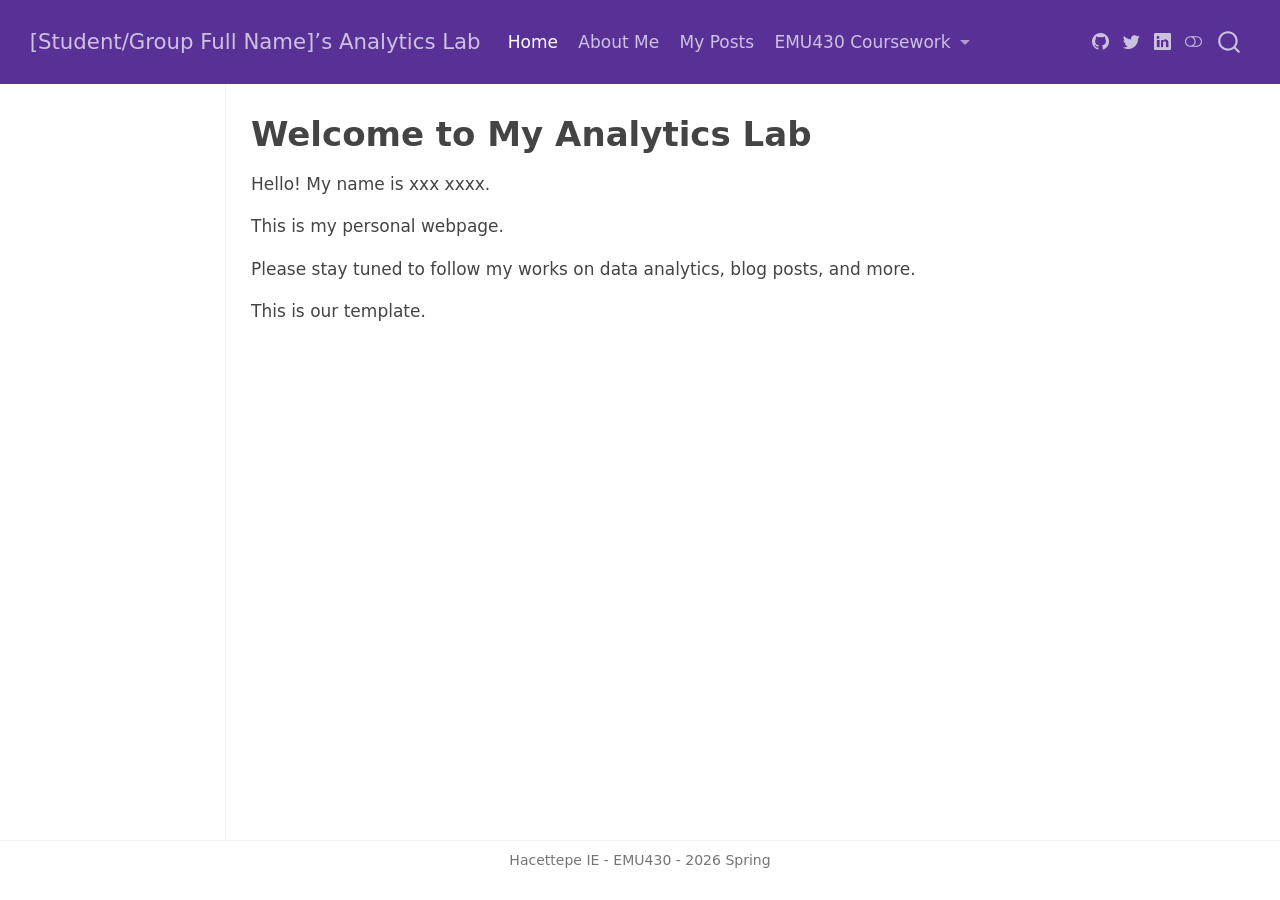
==== docs/index.html @ 42df0af8 "render website" ====
<!DOCTYPE html>
<html xmlns="http://www.w3.org/1999/xhtml" lang="en" xml:lang="en"><head>

<meta charset="utf-8">
<meta name="generator" content="quarto-1.9.30">

<meta name="viewport" content="width=device-width, initial-scale=1.0, user-scalable=yes">


<title>Welcome to My Analytics Lab – [Student/Group Full Name]’s Analytics Lab</title>
<style>
/* Default styles provided by pandoc.
** See https://pandoc.org/MANUAL.html#variables-for-html for config info.
*/
code{white-space: pre-wrap;}
span.smallcaps{font-variant: small-caps;}
div.columns{display: flex; gap: min(4vw, 1.5em);}
div.column{flex: auto; overflow-x: auto;}
div.hanging-indent{margin-left: 1.5em; text-indent: -1.5em;}
ul.task-list{list-style: none;}
ul.task-list li input[type="checkbox"] {
  width: 0.8em;
  margin: 0 0.8em 0.2em -1em; /* quarto-specific, see https://github.com/quarto-dev/quarto-cli/issues/4556 */ 
  vertical-align: middle;
}
</style>


<script src="site_libs/quarto-nav/quarto-nav.js"></script>
<script src="site_libs/quarto-nav/headroom.min.js"></script>
<script src="site_libs/clipboard/clipboard.min.js"></script>
<script src="site_libs/quarto-search/autocomplete.umd.js"></script>
<script src="site_libs/quarto-search/fuse.min.js"></script>
<script src="site_libs/quarto-search/quarto-search.js"></script>
<meta name="quarto:offset" content="./">
<script src="site_libs/quarto-html/quarto.js" type="module"></script>
<script src="site_libs/quarto-html/tabsets/tabsets.js" type="module"></script>
<script src="site_libs/quarto-html/popper.min.js"></script>
<script src="site_libs/quarto-html/tippy.umd.min.js"></script>
<script src="site_libs/quarto-html/anchor.min.js"></script>
<link href="site_libs/quarto-html/tippy.css" rel="stylesheet">
<link href="site_libs/quarto-html/quarto-syntax-highlighting-b6a8276bf55561bdbc268162d41bd1f7.css" rel="stylesheet" class="quarto-color-scheme" id="quarto-text-highlighting-styles">
<link href="site_libs/quarto-html/quarto-syntax-highlighting-dark-a8da12e74b29c2e7b17644f84b91567b.css" rel="stylesheet" class="quarto-color-scheme quarto-color-alternate" id="quarto-text-highlighting-styles">
<link href="site_libs/quarto-html/quarto-syntax-highlighting-b6a8276bf55561bdbc268162d41bd1f7.css" rel="stylesheet" class="quarto-color-scheme-extra" id="quarto-text-highlighting-styles">
<script src="site_libs/bootstrap/bootstrap.min.js"></script>
<link href="site_libs/bootstrap/bootstrap-icons.css" rel="stylesheet">
<link href="site_libs/bootstrap/bootstrap-395c188b881b0a90ebad1752b08cd63b.min.css" rel="stylesheet" append-hash="true" class="quarto-color-scheme" id="quarto-bootstrap" data-mode="light">
<link href="site_libs/bootstrap/bootstrap-dark-3bea599cb692cbf2e1308bd1668d69fb.min.css" rel="stylesheet" append-hash="true" class="quarto-color-scheme quarto-color-alternate" id="quarto-bootstrap" data-mode="dark">
<link href="site_libs/bootstrap/bootstrap-395c188b881b0a90ebad1752b08cd63b.min.css" rel="stylesheet" append-hash="true" class="quarto-color-scheme-extra" id="quarto-bootstrap" data-mode="light">
<script id="quarto-search-options" type="application/json">{
  "location": "navbar",
  "copy-button": false,
  "collapse-after": 3,
  "panel-placement": "end",
  "type": "overlay",
  "limit": 50,
  "keyboard-shortcut": [
    "f",
    "/",
    "s"
  ],
  "show-item-context": false,
  "language": {
    "search-no-results-text": "No results",
    "search-matching-documents-text": "matching documents",
    "search-copy-link-title": "Copy link to search",
    "search-hide-matches-text": "Hide additional matches",
    "search-more-match-text": "more match in this document",
    "search-more-matches-text": "more matches in this document",
    "search-clear-button-title": "Clear",
    "search-text-placeholder": "",
    "search-detached-cancel-button-title": "Cancel",
    "search-submit-button-title": "Submit",
    "search-label": "Search"
  }
}</script>


<link rel="stylesheet" href="styles.css">
</head>

<body class="docked nav-fixed quarto-light"><script id="quarto-html-before-body" type="application/javascript">
    const toggleBodyColorMode = (bsSheetEl) => {
      const mode = bsSheetEl.getAttribute("data-mode");
      const bodyEl = window.document.querySelector("body");
      if (mode === "dark") {
        bodyEl.classList.add("quarto-dark");
        bodyEl.classList.remove("quarto-light");
      } else {
        bodyEl.classList.add("quarto-light");
        bodyEl.classList.remove("quarto-dark");
      }
    }
    const toggleBodyColorPrimary = () => {
      const bsSheetEl = window.document.querySelector("link#quarto-bootstrap:not([rel=disabled-stylesheet])");
      if (bsSheetEl) {
        toggleBodyColorMode(bsSheetEl);
      }
    }
    const setColorSchemeToggle = (alternate) => {
      const toggles = window.document.querySelectorAll('.quarto-color-scheme-toggle');
      for (let i=0; i < toggles.length; i++) {
        const toggle = toggles[i];
        if (toggle) {
          if (alternate) {
            toggle.classList.add("alternate");
          } else {
            toggle.classList.remove("alternate");
          }
        }
      }
    };
    const toggleColorMode = (alternate) => {
      // Switch the stylesheets
      const primaryStylesheets = window.document.querySelectorAll('link.quarto-color-scheme:not(.quarto-color-alternate)');
      const alternateStylesheets = window.document.querySelectorAll('link.quarto-color-scheme.quarto-color-alternate');
      manageTransitions('#quarto-margin-sidebar .nav-link', false);
      if (alternate) {
        // note: dark is layered on light, we don't disable primary!
        enableStylesheet(alternateStylesheets);
        for (const sheetNode of alternateStylesheets) {
          if (sheetNode.id === "quarto-bootstrap") {
            toggleBodyColorMode(sheetNode);
          }
        }
      } else {
        disableStylesheet(alternateStylesheets);
        enableStylesheet(primaryStylesheets)
        toggleBodyColorPrimary();
      }
      manageTransitions('#quarto-margin-sidebar .nav-link', true);
      // Switch the toggles
      setColorSchemeToggle(alternate)
      // Hack to workaround the fact that safari doesn't
      // properly recolor the scrollbar when toggling (#1455)
      if (navigator.userAgent.indexOf('Safari') > 0 && navigator.userAgent.indexOf('Chrome') == -1) {
        manageTransitions("body", false);
        window.scrollTo(0, 1);
        setTimeout(() => {
          window.scrollTo(0, 0);
          manageTransitions("body", true);
        }, 40);
      }
    }
    const disableStylesheet = (stylesheets) => {
      for (let i=0; i < stylesheets.length; i++) {
        const stylesheet = stylesheets[i];
        stylesheet.rel = 'disabled-stylesheet';
      }
    }
    const enableStylesheet = (stylesheets) => {
      for (let i=0; i < stylesheets.length; i++) {
        const stylesheet = stylesheets[i];
        if(stylesheet.rel !== 'stylesheet') { // for Chrome, which will still FOUC without this check
          stylesheet.rel = 'stylesheet';
        }
      }
    }
    const manageTransitions = (selector, allowTransitions) => {
      const els = window.document.querySelectorAll(selector);
      for (let i=0; i < els.length; i++) {
        const el = els[i];
        if (allowTransitions) {
          el.classList.remove('notransition');
        } else {
          el.classList.add('notransition');
        }
      }
    }
    const isFileUrl = () => {
      return window.location.protocol === 'file:';
    }
    const hasAlternateSentinel = () => {
      let styleSentinel = getColorSchemeSentinel();
      if (styleSentinel !== null) {
        return styleSentinel === "alternate";
      } else {
        return false;
      }
    }
    const setStyleSentinel = (alternate) => {
      const value = alternate ? "alternate" : "default";
      if (!isFileUrl()) {
        window.localStorage.setItem("quarto-color-scheme", value);
      } else {
        localAlternateSentinel = value;
      }
    }
    const getColorSchemeSentinel = () => {
      if (!isFileUrl()) {
        const storageValue = window.localStorage.getItem("quarto-color-scheme");
        return storageValue != null ? storageValue : localAlternateSentinel;
      } else {
        return localAlternateSentinel;
      }
    }
    const toggleGiscusIfUsed = (isAlternate, darkModeDefault) => {
      const baseTheme = document.querySelector('#giscus-base-theme')?.value ?? 'light';
      const alternateTheme = document.querySelector('#giscus-alt-theme')?.value ?? 'dark';
      let newTheme = '';
      if(authorPrefersDark) {
        newTheme = isAlternate ? baseTheme : alternateTheme;
      } else {
        newTheme = isAlternate ? alternateTheme : baseTheme;
      }
      const changeGiscusTheme = () => {
        // From: https://github.com/giscus/giscus/issues/336
        const sendMessage = (message) => {
          const iframe = document.querySelector('iframe.giscus-frame');
          if (!iframe) return;
          iframe.contentWindow.postMessage({ giscus: message }, 'https://giscus.app');
        }
        sendMessage({
          setConfig: {
            theme: newTheme
          }
        });
      }
      const isGiscussLoaded = window.document.querySelector('iframe.giscus-frame') !== null;
      if (isGiscussLoaded) {
        changeGiscusTheme();
      }
    };
    const authorPrefersDark = false;
    const darkModeDefault = authorPrefersDark;
      document.querySelector('link#quarto-text-highlighting-styles.quarto-color-scheme-extra').rel = 'disabled-stylesheet';
      document.querySelector('link#quarto-bootstrap.quarto-color-scheme-extra').rel = 'disabled-stylesheet';
    let localAlternateSentinel = darkModeDefault ? 'alternate' : 'default';
    // Dark / light mode switch
    window.quartoToggleColorScheme = () => {
      // Read the current dark / light value
      let toAlternate = !hasAlternateSentinel();
      toggleColorMode(toAlternate);
      setStyleSentinel(toAlternate);
      toggleGiscusIfUsed(toAlternate, darkModeDefault);
      window.dispatchEvent(new Event('resize'));
    };
    // Switch to dark mode if need be
    if (hasAlternateSentinel()) {
      toggleColorMode(true);
    } else {
      toggleColorMode(false);
    }
  </script>

<div id="quarto-search-results"></div>
  <header id="quarto-header" class="headroom fixed-top">
    <nav class="navbar navbar-expand-lg " data-bs-theme="dark">
      <div class="navbar-container container-fluid">
      <div class="navbar-brand-container mx-auto">
    <a class="navbar-brand" href="./index.html">
    <span class="navbar-title">[Student/Group Full Name]’s Analytics Lab</span>
    </a>
  </div>
            <div id="quarto-search" class="" title="Search"></div>
          <button class="navbar-toggler" type="button" data-bs-toggle="collapse" data-bs-target="#navbarCollapse" aria-controls="navbarCollapse" role="menu" aria-expanded="false" aria-label="Toggle navigation" onclick="if (window.quartoToggleHeadroom) { window.quartoToggleHeadroom(); }">
  <span class="navbar-toggler-icon"></span>
</button>
          <div class="collapse navbar-collapse" id="navbarCollapse">
            <ul class="navbar-nav navbar-nav-scroll me-auto">
  <li class="nav-item">
    <a class="nav-link active" href="./index.html" aria-current="page"> 
<span class="menu-text">Home</span></a>
  </li>  
  <li class="nav-item">
    <a class="nav-link" href="./about.html"> 
<span class="menu-text">About Me</span></a>
  </li>  
  <li class="nav-item">
    <a class="nav-link" href="./posts.html"> 
<span class="menu-text">My Posts</span></a>
  </li>  
  <li class="nav-item dropdown ">
    <a class="nav-link dropdown-toggle" href="#" id="nav-menu-emu430-coursework" role="link" data-bs-toggle="dropdown" aria-expanded="false">
 <span class="menu-text">EMU430 Coursework</span>
    </a>
    <ul class="dropdown-menu" aria-labelledby="nav-menu-emu430-coursework">    
        <li>
    <a class="dropdown-item" href="./assignments.html">
 <span class="dropdown-text">Assignments</span></a>
  </li>  
        <li>
    <a class="dropdown-item" href="./project.html">
 <span class="dropdown-text">Project</span></a>
  </li>  
    </ul>
  </li>
</ul>
          </div> <!-- /navcollapse -->
            <div class="quarto-navbar-tools tools-wide">
    <a href="https://twitter.com" title="" class="quarto-navigation-tool px-1" aria-label=""><i class="bi bi-github"></i></a>
    <a href="https://twitter.com" title="" class="quarto-navigation-tool px-1" aria-label=""><i class="bi bi-twitter"></i></a>
    <a href="https://linkedin.com" title="" class="quarto-navigation-tool px-1" aria-label=""><i class="bi bi-linkedin"></i></a>
  <a href="" class="quarto-color-scheme-toggle quarto-navigation-tool  px-1" onclick="window.quartoToggleColorScheme(); return false;" title="Toggle dark mode"><i class="bi"></i></a>
</div>
      </div> <!-- /container-fluid -->
    </nav>
</header>
<!-- content -->
<div id="quarto-content" class="quarto-container page-columns page-rows-contents page-layout-article page-navbar">
<!-- sidebar -->
  <nav id="quarto-sidebar" class="sidebar collapse collapse-horizontal quarto-sidebar-collapse-item sidebar-navigation docked overflow-auto">
    
</nav>
<div id="quarto-sidebar-glass" class="quarto-sidebar-collapse-item" data-bs-toggle="collapse" data-bs-target=".quarto-sidebar-collapse-item"></div>
<!-- margin-sidebar -->
    <div id="quarto-margin-sidebar" class="sidebar margin-sidebar zindex-bottom">
    </div>
<!-- main -->
<main class="content" id="quarto-document-content">


<header id="title-block-header" class="quarto-title-block default">
<div class="quarto-title">
<h1 class="title">Welcome to My Analytics Lab</h1>
</div>



<div class="quarto-title-meta">

    
  
    
  </div>
  


</header>


<p>Hello! My name is xxx xxxx.</p>
<p>This is my personal webpage.</p>
<p>Please stay tuned to follow my works on data analytics, blog posts, and more.</p>
<p>This is our template.</p>



<a onclick="window.scrollTo(0, 0); return false;" role="button" id="quarto-back-to-top"><i class="bi bi-arrow-up"></i> Back to top</a></main> <!-- /main -->
<script id="quarto-html-after-body" type="application/javascript">
  window.document.addEventListener("DOMContentLoaded", function (event) {
    // Ensure there is a toggle, if there isn't float one in the top right
    if (window.document.querySelector('.quarto-color-scheme-toggle') === null) {
      const a = window.document.createElement('a');
      a.classList.add('top-right');
      a.classList.add('quarto-color-scheme-toggle');
      a.href = "";
      a.onclick = function() { try { window.quartoToggleColorScheme(); } catch {} return false; };
      const i = window.document.createElement("i");
      i.classList.add('bi');
      a.appendChild(i);
      window.document.body.appendChild(a);
    }
    setColorSchemeToggle(hasAlternateSentinel())
    const icon = "";
    const anchorJS = new window.AnchorJS();
    anchorJS.options = {
      placement: 'right',
      icon: icon
    };
    anchorJS.add('.anchored');
    const isCodeAnnotation = (el) => {
      for (const clz of el.classList) {
        if (clz.startsWith('code-annotation-')) {                     
          return true;
        }
      }
      return false;
    }
    const onCopySuccess = function(e) {
      // button target
      const button = e.trigger;
      // don't keep focus
      button.blur();
      // flash "checked"
      button.classList.add('code-copy-button-checked');
      var currentTitle = button.getAttribute("title");
      button.setAttribute("title", "Copied!");
      let tooltip;
      if (window.bootstrap) {
        button.setAttribute("data-bs-toggle", "tooltip");
        button.setAttribute("data-bs-placement", "left");
        button.setAttribute("data-bs-title", "Copied!");
        tooltip = new bootstrap.Tooltip(button, 
          { trigger: "manual", 
            customClass: "code-copy-button-tooltip",
            offset: [0, -8]});
        tooltip.show();    
      }
      setTimeout(function() {
        if (tooltip) {
          tooltip.hide();
          button.removeAttribute("data-bs-title");
          button.removeAttribute("data-bs-toggle");
          button.removeAttribute("data-bs-placement");
        }
        button.setAttribute("title", currentTitle);
        button.classList.remove('code-copy-button-checked');
      }, 1000);
      // clear code selection
      e.clearSelection();
    }
    const getTextToCopy = function(trigger) {
      const outerScaffold = trigger.parentElement.cloneNode(true);
      const codeEl = outerScaffold.querySelector('code');
      for (const childEl of codeEl.children) {
        if (isCodeAnnotation(childEl)) {
          childEl.remove();
        }
      }
      return codeEl.innerText;
    }
    const clipboard = new window.ClipboardJS('.code-copy-button:not([data-in-quarto-modal])', {
      text: getTextToCopy
    });
    clipboard.on('success', onCopySuccess);
    if (window.document.getElementById('quarto-embedded-source-code-modal')) {
      const clipboardModal = new window.ClipboardJS('.code-copy-button[data-in-quarto-modal]', {
        text: getTextToCopy,
        container: window.document.getElementById('quarto-embedded-source-code-modal')
      });
      clipboardModal.on('success', onCopySuccess);
    }
      var localhostRegex = new RegExp(/^(?:http|https):\/\/localhost\:?[0-9]*\//);
      var mailtoRegex = new RegExp(/^mailto:/);
        var filterRegex = new RegExp('/' + window.location.host + '/');
      var isInternal = (href) => {
          return filterRegex.test(href) || localhostRegex.test(href) || mailtoRegex.test(href);
      }
      // Inspect non-navigation links and adorn them if external
     var links = window.document.querySelectorAll('a[href]:not(.nav-link):not(.navbar-brand):not(.toc-action):not(.sidebar-link):not(.sidebar-item-toggle):not(.pagination-link):not(.no-external):not([aria-hidden]):not(.dropdown-item):not(.quarto-navigation-tool):not(.about-link)');
      for (var i=0; i<links.length; i++) {
        const link = links[i];
        if (!isInternal(link.href)) {
          // undo the damage that might have been done by quarto-nav.js in the case of
          // links that we want to consider external
          if (link.dataset.originalHref !== undefined) {
            link.href = link.dataset.originalHref;
          }
        }
      }
    function tippyHover(el, contentFn, onTriggerFn, onUntriggerFn) {
      const config = {
        allowHTML: true,
        maxWidth: 500,
        delay: 100,
        arrow: false,
        appendTo: function(el) {
            return el.parentElement;
        },
        interactive: true,
        interactiveBorder: 10,
        theme: 'quarto',
        placement: 'bottom-start',
      };
      if (contentFn) {
        config.content = contentFn;
      }
      if (onTriggerFn) {
        config.onTrigger = onTriggerFn;
      }
      if (onUntriggerFn) {
        config.onUntrigger = onUntriggerFn;
      }
      window.tippy(el, config); 
    }
    const noterefs = window.document.querySelectorAll('a[role="doc-noteref"]');
    for (var i=0; i<noterefs.length; i++) {
      const ref = noterefs[i];
      tippyHover(ref, function() {
        // use id or data attribute instead here
        let href = ref.getAttribute('data-footnote-href') || ref.getAttribute('href');
        try { href = new URL(href).hash; } catch {}
        const id = href.replace(/^#\/?/, "");
        const note = window.document.getElementById(id);
        if (note) {
          return note.innerHTML;
        } else {
          return "";
        }
      });
    }
    const xrefs = window.document.querySelectorAll('a.quarto-xref');
    const processXRef = (id, note) => {
      // Strip column container classes
      const stripColumnClz = (el) => {
        el.classList.remove("page-full", "page-columns");
        if (el.children) {
          for (const child of el.children) {
            stripColumnClz(child);
          }
        }
      }
      stripColumnClz(note)
      if (id === null || id.startsWith('sec-')) {
        // Special case sections, only their first couple elements
        const container = document.createElement("div");
        if (note.children && note.children.length > 2) {
          container.appendChild(note.children[0].cloneNode(true));
          for (let i = 1; i < note.children.length; i++) {
            const child = note.children[i];
            if (child.tagName === "P" && child.innerText === "") {
              continue;
            } else {
              container.appendChild(child.cloneNode(true));
              break;
            }
          }
          if (window.Quarto?.typesetMath) {
            window.Quarto.typesetMath(container);
          }
          return container.innerHTML
        } else {
          if (window.Quarto?.typesetMath) {
            window.Quarto.typesetMath(note);
          }
          return note.innerHTML;
        }
      } else {
        // Remove any anchor links if they are present
        const anchorLink = note.querySelector('a.anchorjs-link');
        if (anchorLink) {
          anchorLink.remove();
        }
        if (window.Quarto?.typesetMath) {
          window.Quarto.typesetMath(note);
        }
        if (note.classList.contains("callout")) {
          return note.outerHTML;
        } else {
          return note.innerHTML;
        }
      }
    }
    for (var i=0; i<xrefs.length; i++) {
      const xref = xrefs[i];
      tippyHover(xref, undefined, function(instance) {
        instance.disable();
        let url = xref.getAttribute('href');
        let hash = undefined; 
        if (url.startsWith('#')) {
          hash = url;
        } else {
          try { hash = new URL(url).hash; } catch {}
        }
        if (hash) {
          const id = hash.replace(/^#\/?/, "");
          const note = window.document.getElementById(id);
          if (note !== null) {
            try {
              const html = processXRef(id, note.cloneNode(true));
              instance.setContent(html);
            } finally {
              instance.enable();
              instance.show();
            }
          } else {
            // See if we can fetch this
            fetch(url.split('#')[0])
            .then(res => res.text())
            .then(html => {
              const parser = new DOMParser();
              const htmlDoc = parser.parseFromString(html, "text/html");
              const note = htmlDoc.getElementById(id);
              if (note !== null) {
                const html = processXRef(id, note);
                instance.setContent(html);
              } 
            }).finally(() => {
              instance.enable();
              instance.show();
            });
          }
        } else {
          // See if we can fetch a full url (with no hash to target)
          // This is a special case and we should probably do some content thinning / targeting
          fetch(url)
          .then(res => res.text())
          .then(html => {
            const parser = new DOMParser();
            const htmlDoc = parser.parseFromString(html, "text/html");
            const note = htmlDoc.querySelector('main.content');
            if (note !== null) {
              // This should only happen for chapter cross references
              // (since there is no id in the URL)
              // remove the first header
              if (note.children.length > 0 && note.children[0].tagName === "HEADER") {
                note.children[0].remove();
              }
              const html = processXRef(null, note);
              instance.setContent(html);
            } 
          }).finally(() => {
            instance.enable();
            instance.show();
          });
        }
      }, function(instance) {
      });
    }
        let selectedAnnoteEl;
        const selectorForAnnotation = ( cell, annotation) => {
          let cellAttr = 'data-code-cell="' + cell + '"';
          let lineAttr = 'data-code-annotation="' +  annotation + '"';
          const selector = 'span[' + cellAttr + '][' + lineAttr + ']';
          return selector;
        }
        const selectCodeLines = (annoteEl) => {
          const doc = window.document;
          const targetCell = annoteEl.getAttribute("data-target-cell");
          const targetAnnotation = annoteEl.getAttribute("data-target-annotation");
          const annoteSpan = window.document.querySelector(selectorForAnnotation(targetCell, targetAnnotation));
          const lines = annoteSpan.getAttribute("data-code-lines").split(",");
          const lineIds = lines.map((line) => {
            return targetCell + "-" + line;
          })
          let top = null;
          let height = null;
          let parent = null;
          if (lineIds.length > 0) {
              //compute the position of the single el (top and bottom and make a div)
              const el = window.document.getElementById(lineIds[0]);
              top = el.offsetTop;
              height = el.offsetHeight;
              parent = el.parentElement.parentElement;
            if (lineIds.length > 1) {
              const lastEl = window.document.getElementById(lineIds[lineIds.length - 1]);
              const bottom = lastEl.offsetTop + lastEl.offsetHeight;
              height = bottom - top;
            }
            if (top !== null && height !== null && parent !== null) {
              // cook up a div (if necessary) and position it 
              let div = window.document.getElementById("code-annotation-line-highlight");
              if (div === null) {
                div = window.document.createElement("div");
                div.setAttribute("id", "code-annotation-line-highlight");
                div.style.position = 'absolute';
                parent.appendChild(div);
              }
              div.style.top = top - 2 + "px";
              div.style.height = height + 4 + "px";
              div.style.left = 0;
              let gutterDiv = window.document.getElementById("code-annotation-line-highlight-gutter");
              if (gutterDiv === null) {
                gutterDiv = window.document.createElement("div");
                gutterDiv.setAttribute("id", "code-annotation-line-highlight-gutter");
                gutterDiv.style.position = 'absolute';
                const codeCell = window.document.getElementById(targetCell);
                const gutter = codeCell.querySelector('.code-annotation-gutter');
                gutter.appendChild(gutterDiv);
              }
              gutterDiv.style.top = top - 2 + "px";
              gutterDiv.style.height = height + 4 + "px";
            }
            selectedAnnoteEl = annoteEl;
          }
        };
        const unselectCodeLines = () => {
          const elementsIds = ["code-annotation-line-highlight", "code-annotation-line-highlight-gutter"];
          elementsIds.forEach((elId) => {
            const div = window.document.getElementById(elId);
            if (div) {
              div.remove();
            }
          });
          selectedAnnoteEl = undefined;
        };
          // Handle positioning of the toggle
      window.addEventListener(
        "resize",
        throttle(() => {
          elRect = undefined;
          if (selectedAnnoteEl) {
            selectCodeLines(selectedAnnoteEl);
          }
        }, 10)
      );
      function throttle(fn, ms) {
      let throttle = false;
      let timer;
        return (...args) => {
          if(!throttle) { // first call gets through
              fn.apply(this, args);
              throttle = true;
          } else { // all the others get throttled
              if(timer) clearTimeout(timer); // cancel #2
              timer = setTimeout(() => {
                fn.apply(this, args);
                timer = throttle = false;
              }, ms);
          }
        };
      }
        // Attach click handler to the DT
        const annoteDls = window.document.querySelectorAll('dt[data-target-cell]');
        for (const annoteDlNode of annoteDls) {
          annoteDlNode.addEventListener('click', (event) => {
            const clickedEl = event.target;
            if (clickedEl !== selectedAnnoteEl) {
              unselectCodeLines();
              const activeEl = window.document.querySelector('dt[data-target-cell].code-annotation-active');
              if (activeEl) {
                activeEl.classList.remove('code-annotation-active');
              }
              selectCodeLines(clickedEl);
              clickedEl.classList.add('code-annotation-active');
            } else {
              // Unselect the line
              unselectCodeLines();
              clickedEl.classList.remove('code-annotation-active');
            }
          });
        }
    const findCites = (el) => {
      const parentEl = el.parentElement;
      if (parentEl) {
        const cites = parentEl.dataset.cites;
        if (cites) {
          return {
            el,
            cites: cites.split(' ')
          };
        } else {
          return findCites(el.parentElement)
        }
      } else {
        return undefined;
      }
    };
    var bibliorefs = window.document.querySelectorAll('a[role="doc-biblioref"]');
    for (var i=0; i<bibliorefs.length; i++) {
      const ref = bibliorefs[i];
      const citeInfo = findCites(ref);
      if (citeInfo) {
        tippyHover(citeInfo.el, function() {
          var popup = window.document.createElement('div');
          citeInfo.cites.forEach(function(cite) {
            var citeDiv = window.document.createElement('div');
            citeDiv.classList.add('hanging-indent');
            citeDiv.classList.add('csl-entry');
            var biblioDiv = window.document.getElementById('ref-' + cite);
            if (biblioDiv) {
              citeDiv.innerHTML = biblioDiv.innerHTML;
            }
            popup.appendChild(citeDiv);
          });
          return popup.innerHTML;
        });
      }
    }
  });
  </script>
</div> <!-- /content -->
<footer class="footer">
  <div class="nav-footer">
    <div class="nav-footer-left">
      &nbsp;
    </div>   
    <div class="nav-footer-center">
<p>Hacettepe IE - EMU430 - 2026 Spring</p>
</div>
    <div class="nav-footer-right">
      &nbsp;
    </div>
  </div>
</footer>




</body></html>
---- docs/site_libs/quarto-html/quarto-syntax-highlighting-b6a8276bf55561bdbc268162d41bd1f7.css ----
/* quarto syntax highlight colors */
:root {
  --quarto-hl-ot-color: #003B4F;
  --quarto-hl-at-color: #657422;
  --quarto-hl-ss-color: #20794D;
  --quarto-hl-an-color: #5E5E5E;
  --quarto-hl-fu-color: #4758AB;
  --quarto-hl-st-color: #20794D;
  --quarto-hl-cf-color: #003B4F;
  --quarto-hl-op-color: #5E5E5E;
  --quarto-hl-er-color: #AD0000;
  --quarto-hl-bn-color: #AD0000;
  --quarto-hl-al-color: #AD0000;
  --quarto-hl-va-color: #111111;
  --quarto-hl-bu-color: inherit;
  --quarto-hl-ex-color: inherit;
  --quarto-hl-pp-color: #AD0000;
  --quarto-hl-in-color: #5E5E5E;
  --quarto-hl-vs-color: #20794D;
  --quarto-hl-wa-color: #5E5E5E;
  --quarto-hl-do-color: #5E5E5E;
  --quarto-hl-im-color: #00769E;
  --quarto-hl-ch-color: #20794D;
  --quarto-hl-dt-color: #AD0000;
  --quarto-hl-fl-color: #AD0000;
  --quarto-hl-co-color: #5E5E5E;
  --quarto-hl-cv-color: #5E5E5E;
  --quarto-hl-cn-color: #8f5902;
  --quarto-hl-sc-color: #5E5E5E;
  --quarto-hl-dv-color: #AD0000;
  --quarto-hl-kw-color: #003B4F;
}

/* other quarto variables */
:root {
  --quarto-font-monospace: SFMono-Regular, Menlo, Monaco, Consolas, "Liberation Mono", "Courier New", monospace;
}

/* syntax highlight based on Pandoc's rules */
pre > code.sourceCode > span {
  color: #003B4F;
}

code.sourceCode > span {
  color: #003B4F;
}

div.sourceCode,
div.sourceCode pre.sourceCode {
  color: #003B4F;
}

/* Normal */
code span {
  color: #003B4F;
}

/* Alert */
code span.al {
  color: #AD0000;
  font-style: inherit;
}

/* Annotation */
code span.an {
  color: #5E5E5E;
  font-style: inherit;
}

/* Attribute */
code span.at {
  color: #657422;
  font-style: inherit;
}

/* BaseN */
code span.bn {
  color: #AD0000;
  font-style: inherit;
}

/* BuiltIn */
code span.bu {
  font-style: inherit;
}

/* ControlFlow */
code span.cf {
  color: #003B4F;
  font-weight: bold;
  font-style: inherit;
}

/* Char */
code span.ch {
  color: #20794D;
  font-style: inherit;
}

/* Constant */
code span.cn {
  color: #8f5902;
  font-style: inherit;
}

/* Comment */
code span.co {
  color: #5E5E5E;
  font-style: inherit;
}

/* CommentVar */
code span.cv {
  color: #5E5E5E;
  font-style: italic;
}

/* Documentation */
code span.do {
  color: #5E5E5E;
  font-style: italic;
}

/* DataType */
code span.dt {
  color: #AD0000;
  font-style: inherit;
}

/* DecVal */
code span.dv {
  color: #AD0000;
  font-style: inherit;
}

/* Error */
code span.er {
  color: #AD0000;
  font-style: inherit;
}

/* Extension */
code span.ex {
  font-style: inherit;
}

/* Float */
code span.fl {
  color: #AD0000;
  font-style: inherit;
}

/* Function */
code span.fu {
  color: #4758AB;
  font-style: inherit;
}

/* Import */
code span.im {
  color: #00769E;
  font-style: inherit;
}

/* Information */
code span.in {
  color: #5E5E5E;
  font-style: inherit;
}

/* Keyword */
code span.kw {
  color: #003B4F;
  font-weight: bold;
  font-style: inherit;
}

/* Operator */
code span.op {
  color: #5E5E5E;
  font-style: inherit;
}

/* Other */
code span.ot {
  color: #003B4F;
  font-style: inherit;
}

/* Preprocessor */
code span.pp {
  color: #AD0000;
  font-style: inherit;
}

/* SpecialChar */
code span.sc {
  color: #5E5E5E;
  font-style: inherit;
}

/* SpecialString */
code span.ss {
  color: #20794D;
  font-style: inherit;
}

/* String */
code span.st {
  color: #20794D;
  font-style: inherit;
}

/* Variable */
code span.va {
  color: #111111;
  font-style: inherit;
}

/* VerbatimString */
code span.vs {
  color: #20794D;
  font-style: inherit;
}

/* Warning */
code span.wa {
  color: #5E5E5E;
  font-style: italic;
}

.prevent-inlining {
  content: "</";
}

/*# sourceMappingURL=5eae6a9ed249137e627790aed33a8396.css.map */
---- docs/site_libs/quarto-html/quarto-syntax-highlighting-dark-a8da12e74b29c2e7b17644f84b91567b.css ----
/* quarto syntax highlight colors */
:root {
  --quarto-hl-al-color: #f07178;
  --quarto-hl-an-color: #d4d0ab;
  --quarto-hl-at-color: #00e0e0;
  --quarto-hl-bn-color: #d4d0ab;
  --quarto-hl-bu-color: #abe338;
  --quarto-hl-ch-color: #abe338;
  --quarto-hl-co-color: #f8f8f2;
  --quarto-hl-cv-color: #ffd700;
  --quarto-hl-cn-color: #ffd700;
  --quarto-hl-cf-color: #ffa07a;
  --quarto-hl-dt-color: #ffa07a;
  --quarto-hl-dv-color: #d4d0ab;
  --quarto-hl-do-color: #f8f8f2;
  --quarto-hl-er-color: #f07178;
  --quarto-hl-ex-color: #00e0e0;
  --quarto-hl-fl-color: #d4d0ab;
  --quarto-hl-fu-color: #ffa07a;
  --quarto-hl-im-color: #abe338;
  --quarto-hl-in-color: #d4d0ab;
  --quarto-hl-kw-color: #ffa07a;
  --quarto-hl-op-color: #ffa07a;
  --quarto-hl-ot-color: #00e0e0;
  --quarto-hl-pp-color: #dcc6e0;
  --quarto-hl-re-color: #00e0e0;
  --quarto-hl-sc-color: #abe338;
  --quarto-hl-ss-color: #abe338;
  --quarto-hl-st-color: #abe338;
  --quarto-hl-va-color: #00e0e0;
  --quarto-hl-vs-color: #abe338;
  --quarto-hl-wa-color: #dcc6e0;
}

/* other quarto variables */
:root {
  --quarto-font-monospace: SFMono-Regular, Menlo, Monaco, Consolas, "Liberation Mono", "Courier New", monospace;
}

/* syntax highlight based on Pandoc's rules */
pre > code.sourceCode > span {
  color: #f8f8f2;
}

code.sourceCode > span {
  color: #f8f8f2;
}

div.sourceCode,
div.sourceCode pre.sourceCode {
  color: #f8f8f2;
}

/* Normal */
code span {
  color: #f8f8f2;
}

/* Alert */
code span.al {
  color: #f07178;
}

/* Annotation */
code span.an {
  color: #d4d0ab;
}

/* Attribute */
code span.at {
  color: #00e0e0;
}

/* BaseN */
code span.bn {
  color: #d4d0ab;
}

/* BuiltIn */
code span.bu {
  color: #abe338;
}

/* ControlFlow */
code span.cf {
  font-weight: bold;
  color: #ffa07a;
}

/* Char */
code span.ch {
  color: #abe338;
}

/* Constant */
code span.cn {
  color: #ffd700;
}

/* Comment */
code span.co {
  font-style: italic;
  color: #f8f8f2;
}

/* CommentVar */
code span.cv {
  color: #ffd700;
}

/* Documentation */
code span.do {
  color: #f8f8f2;
}

/* DataType */
code span.dt {
  color: #ffa07a;
}

/* DecVal */
code span.dv {
  color: #d4d0ab;
}

/* Error */
code span.er {
  color: #f07178;
  text-decoration: underline;
}

/* Extension */
code span.ex {
  font-weight: bold;
  color: #00e0e0;
}

/* Float */
code span.fl {
  color: #d4d0ab;
}

/* Function */
code span.fu {
  color: #ffa07a;
}

/* Import */
code span.im {
  color: #abe338;
}

/* Information */
code span.in {
  color: #d4d0ab;
}

/* Keyword */
code span.kw {
  font-weight: bold;
  color: #ffa07a;
}

/* Operator */
code span.op {
  color: #ffa07a;
}

/* Other */
code span.ot {
  color: #00e0e0;
}

/* Preprocessor */
code span.pp {
  color: #dcc6e0;
}

/* RegionMarker */
code span.re {
  background-color: #f8f8f2;
  color: #00e0e0;
}

/* SpecialChar */
code span.sc {
  color: #abe338;
}

/* SpecialString */
code span.ss {
  color: #abe338;
}

/* String */
code span.st {
  color: #abe338;
}

/* Variable */
code span.va {
  color: #00e0e0;
}

/* VerbatimString */
code span.vs {
  color: #abe338;
}

/* Warning */
code span.wa {
  color: #dcc6e0;
}

.prevent-inlining {
  content: "</";
}

/*# sourceMappingURL=f841a2e569336199598ea48cb295f6f3.css.map */
---- docs/site_libs/quarto-html/quarto-syntax-highlighting-b6a8276bf55561bdbc268162d41bd1f7.css ----
/* quarto syntax highlight colors */
:root {
  --quarto-hl-ot-color: #003B4F;
  --quarto-hl-at-color: #657422;
  --quarto-hl-ss-color: #20794D;
  --quarto-hl-an-color: #5E5E5E;
  --quarto-hl-fu-color: #4758AB;
  --quarto-hl-st-color: #20794D;
  --quarto-hl-cf-color: #003B4F;
  --quarto-hl-op-color: #5E5E5E;
  --quarto-hl-er-color: #AD0000;
  --quarto-hl-bn-color: #AD0000;
  --quarto-hl-al-color: #AD0000;
  --quarto-hl-va-color: #111111;
  --quarto-hl-bu-color: inherit;
  --quarto-hl-ex-color: inherit;
  --quarto-hl-pp-color: #AD0000;
  --quarto-hl-in-color: #5E5E5E;
  --quarto-hl-vs-color: #20794D;
  --quarto-hl-wa-color: #5E5E5E;
  --quarto-hl-do-color: #5E5E5E;
  --quarto-hl-im-color: #00769E;
  --quarto-hl-ch-color: #20794D;
  --quarto-hl-dt-color: #AD0000;
  --quarto-hl-fl-color: #AD0000;
  --quarto-hl-co-color: #5E5E5E;
  --quarto-hl-cv-color: #5E5E5E;
  --quarto-hl-cn-color: #8f5902;
  --quarto-hl-sc-color: #5E5E5E;
  --quarto-hl-dv-color: #AD0000;
  --quarto-hl-kw-color: #003B4F;
}

/* other quarto variables */
:root {
  --quarto-font-monospace: SFMono-Regular, Menlo, Monaco, Consolas, "Liberation Mono", "Courier New", monospace;
}

/* syntax highlight based on Pandoc's rules */
pre > code.sourceCode > span {
  color: #003B4F;
}

code.sourceCode > span {
  color: #003B4F;
}

div.sourceCode,
div.sourceCode pre.sourceCode {
  color: #003B4F;
}

/* Normal */
code span {
  color: #003B4F;
}

/* Alert */
code span.al {
  color: #AD0000;
  font-style: inherit;
}

/* Annotation */
code span.an {
  color: #5E5E5E;
  font-style: inherit;
}

/* Attribute */
code span.at {
  color: #657422;
  font-style: inherit;
}

/* BaseN */
code span.bn {
  color: #AD0000;
  font-style: inherit;
}

/* BuiltIn */
code span.bu {
  font-style: inherit;
}

/* ControlFlow */
code span.cf {
  color: #003B4F;
  font-weight: bold;
  font-style: inherit;
}

/* Char */
code span.ch {
  color: #20794D;
  font-style: inherit;
}

/* Constant */
code span.cn {
  color: #8f5902;
  font-style: inherit;
}

/* Comment */
code span.co {
  color: #5E5E5E;
  font-style: inherit;
}

/* CommentVar */
code span.cv {
  color: #5E5E5E;
  font-style: italic;
}

/* Documentation */
code span.do {
  color: #5E5E5E;
  font-style: italic;
}

/* DataType */
code span.dt {
  color: #AD0000;
  font-style: inherit;
}

/* DecVal */
code span.dv {
  color: #AD0000;
  font-style: inherit;
}

/* Error */
code span.er {
  color: #AD0000;
  font-style: inherit;
}

/* Extension */
code span.ex {
  font-style: inherit;
}

/* Float */
code span.fl {
  color: #AD0000;
  font-style: inherit;
}

/* Function */
code span.fu {
  color: #4758AB;
  font-style: inherit;
}

/* Import */
code span.im {
  color: #00769E;
  font-style: inherit;
}

/* Information */
code span.in {
  color: #5E5E5E;
  font-style: inherit;
}

/* Keyword */
code span.kw {
  color: #003B4F;
  font-weight: bold;
  font-style: inherit;
}

/* Operator */
code span.op {
  color: #5E5E5E;
  font-style: inherit;
}

/* Other */
code span.ot {
  color: #003B4F;
  font-style: inherit;
}

/* Preprocessor */
code span.pp {
  color: #AD0000;
  font-style: inherit;
}

/* SpecialChar */
code span.sc {
  color: #5E5E5E;
  font-style: inherit;
}

/* SpecialString */
code span.ss {
  color: #20794D;
  font-style: inherit;
}

/* String */
code span.st {
  color: #20794D;
  font-style: inherit;
}

/* Variable */
code span.va {
  color: #111111;
  font-style: inherit;
}

/* VerbatimString */
code span.vs {
  color: #20794D;
  font-style: inherit;
}

/* Warning */
code span.wa {
  color: #5E5E5E;
  font-style: italic;
}

.prevent-inlining {
  content: "</";
}

/*# sourceMappingURL=5eae6a9ed249137e627790aed33a8396.css.map */
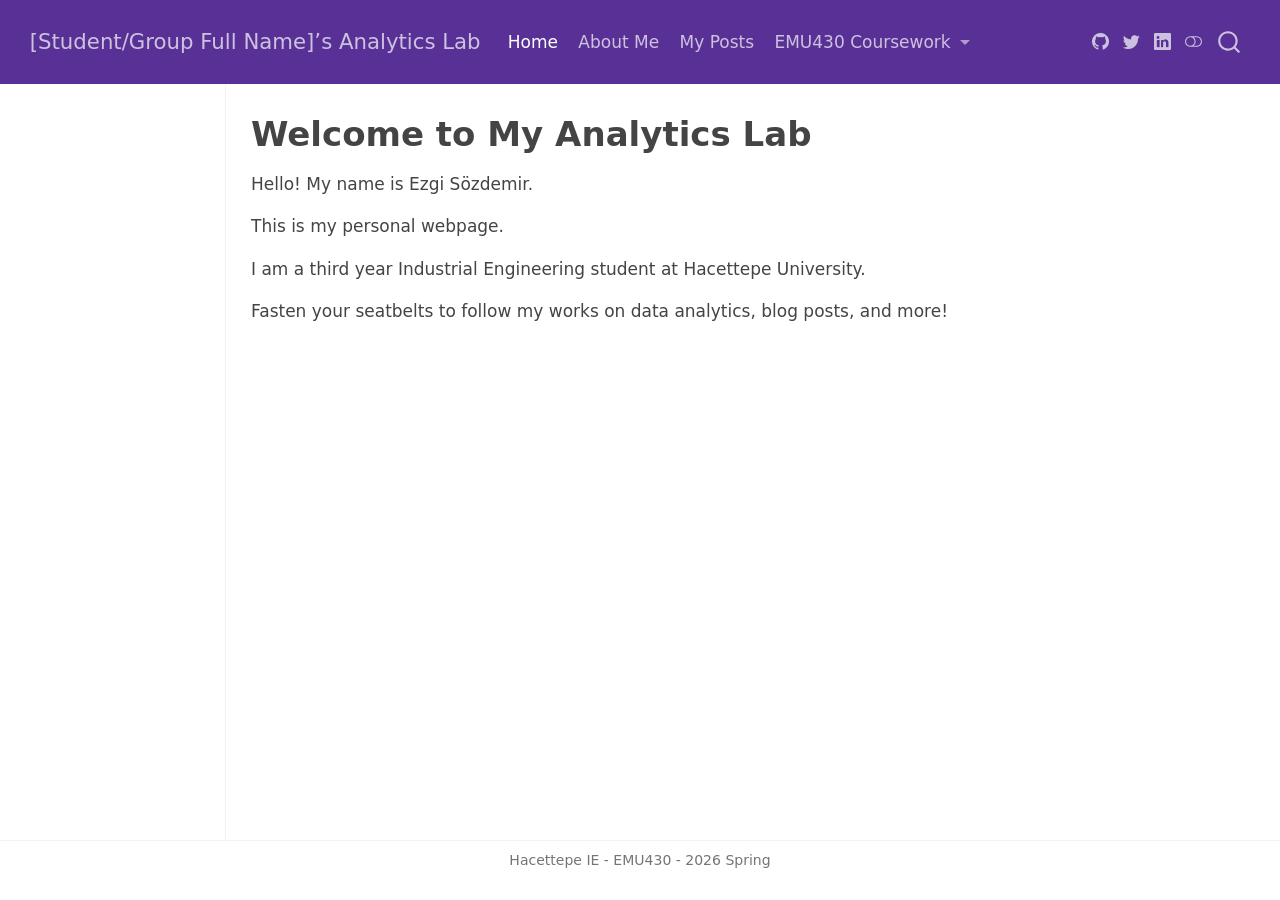
==== commit 75ddf959: "update homepage" ====
--- a/docs/index.html
+++ b/docs/index.html
@@ -329,10 +329,10 @@
 </header>
 
 
-<p>Hello! My name is xxx xxxx.</p>
+<p>Hello! My name is Ezgi Sözdemir.</p>
 <p>This is my personal webpage.</p>
-<p>Please stay tuned to follow my works on data analytics, blog posts, and more.</p>
-<p>This is our template.</p>
+<p>I am a third year Industrial Engineering student at Hacettepe University.</p>
+<p>Fasten your seatbelts to follow my works on data analytics, blog posts, and more!</p>
 
 
 
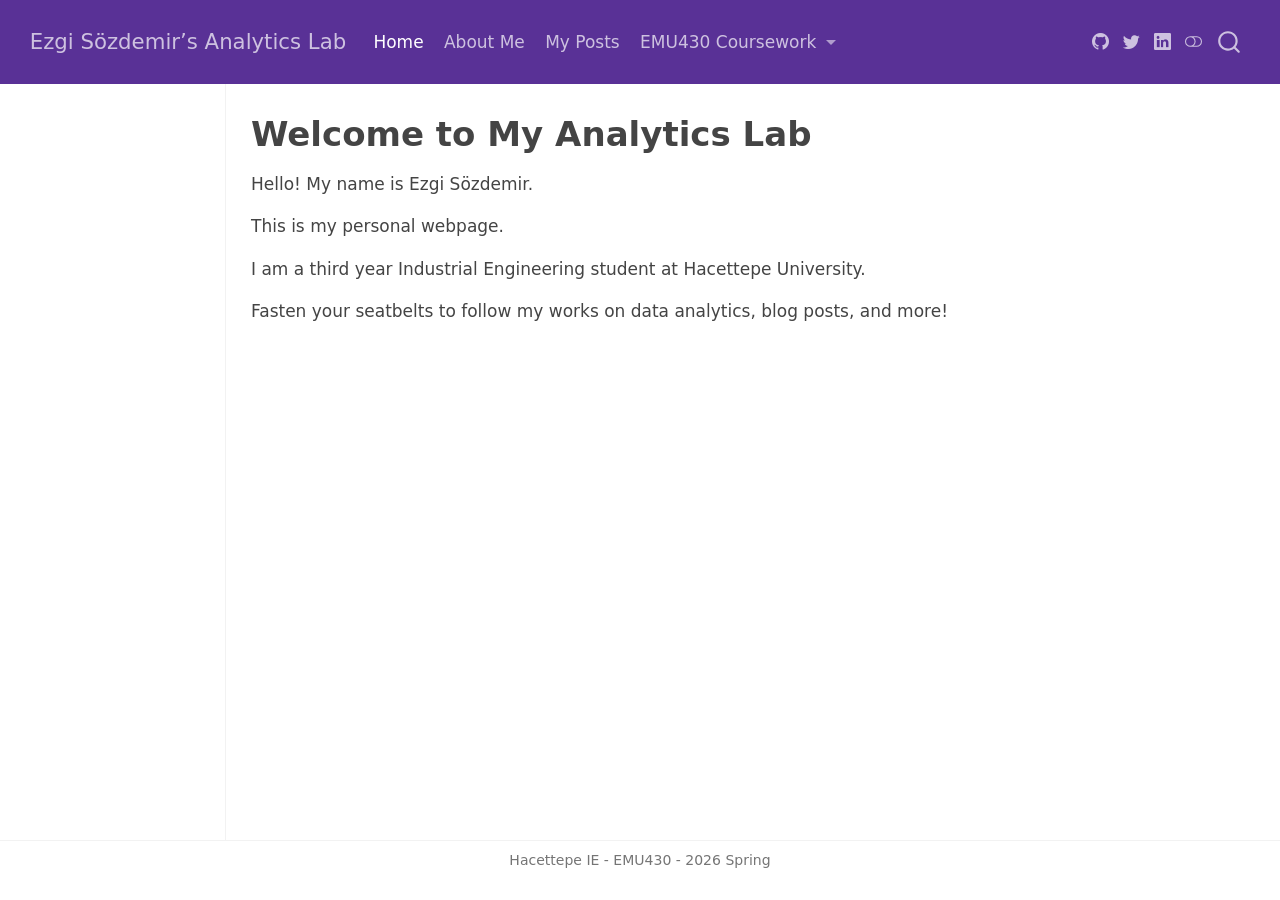
==== commit 4344dc0d: "update site title" ====
--- a/docs/index.html
+++ b/docs/index.html
@@ -7,7 +7,7 @@
 <meta name="viewport" content="width=device-width, initial-scale=1.0, user-scalable=yes">
 
 
-<title>Welcome to My Analytics Lab – [Student/Group Full Name]’s Analytics Lab</title>
+<title>Welcome to My Analytics Lab – Ezgi Sözdemir’s Analytics Lab</title>
 <style>
 /* Default styles provided by pandoc.
 ** See https://pandoc.org/MANUAL.html#variables-for-html for config info.
@@ -249,7 +249,7 @@
       <div class="navbar-container container-fluid">
       <div class="navbar-brand-container mx-auto">
     <a class="navbar-brand" href="./index.html">
-    <span class="navbar-title">[Student/Group Full Name]’s Analytics Lab</span>
+    <span class="navbar-title">Ezgi Sözdemir’s Analytics Lab</span>
     </a>
   </div>
             <div id="quarto-search" class="" title="Search"></div>
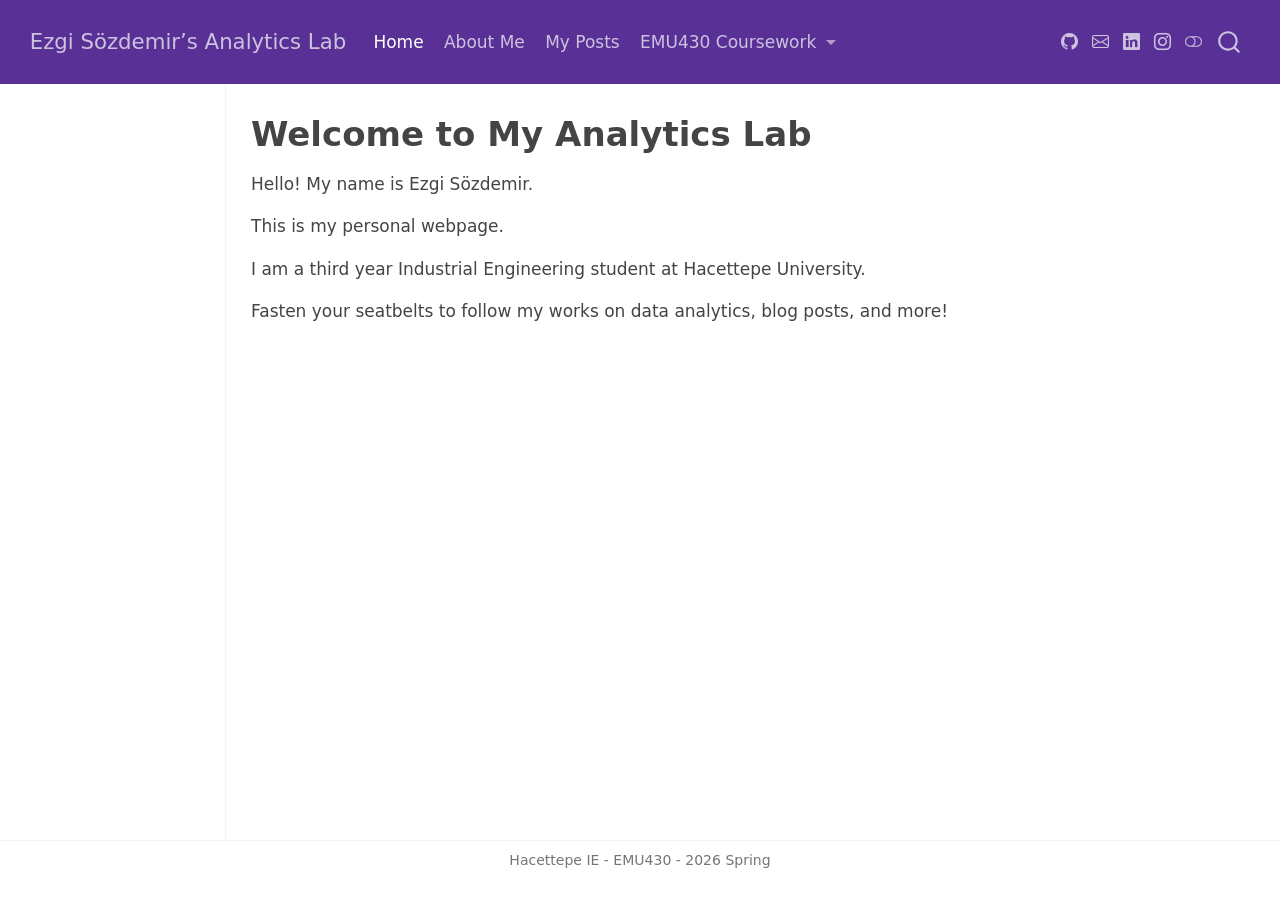
==== commit 3cb8ac6a: "add instagram icon" ====
--- a/docs/index.html
+++ b/docs/index.html
@@ -288,9 +288,10 @@
 </ul>
           </div> <!-- /navcollapse -->
             <div class="quarto-navbar-tools tools-wide">
-    <a href="https://twitter.com" title="" class="quarto-navigation-tool px-1" aria-label=""><i class="bi bi-github"></i></a>
-    <a href="https://twitter.com" title="" class="quarto-navigation-tool px-1" aria-label=""><i class="bi bi-twitter"></i></a>
-    <a href="https://linkedin.com" title="" class="quarto-navigation-tool px-1" aria-label=""><i class="bi bi-linkedin"></i></a>
+    <a href="https://github.com/ezgisozdemir" title="" class="quarto-navigation-tool px-1" aria-label=""><i class="bi bi-github"></i></a>
+    <a href="mailto:sozdemirezgi@gmail.com" title="" class="quarto-navigation-tool px-1" aria-label=""><i class="bi bi-envelope"></i></a>
+    <a href="https://www.linkedin.com/in/ezgisozdemir1006/" title="" class="quarto-navigation-tool px-1" aria-label=""><i class="bi bi-linkedin"></i></a>
+    <a href="https://www.instagram.com/sozdemirezgi/" title="" class="quarto-navigation-tool px-1" aria-label=""><i class="bi bi-instagram"></i></a>
   <a href="" class="quarto-color-scheme-toggle quarto-navigation-tool  px-1" onclick="window.quartoToggleColorScheme(); return false;" title="Toggle dark mode"><i class="bi"></i></a>
 </div>
       </div> <!-- /container-fluid -->
